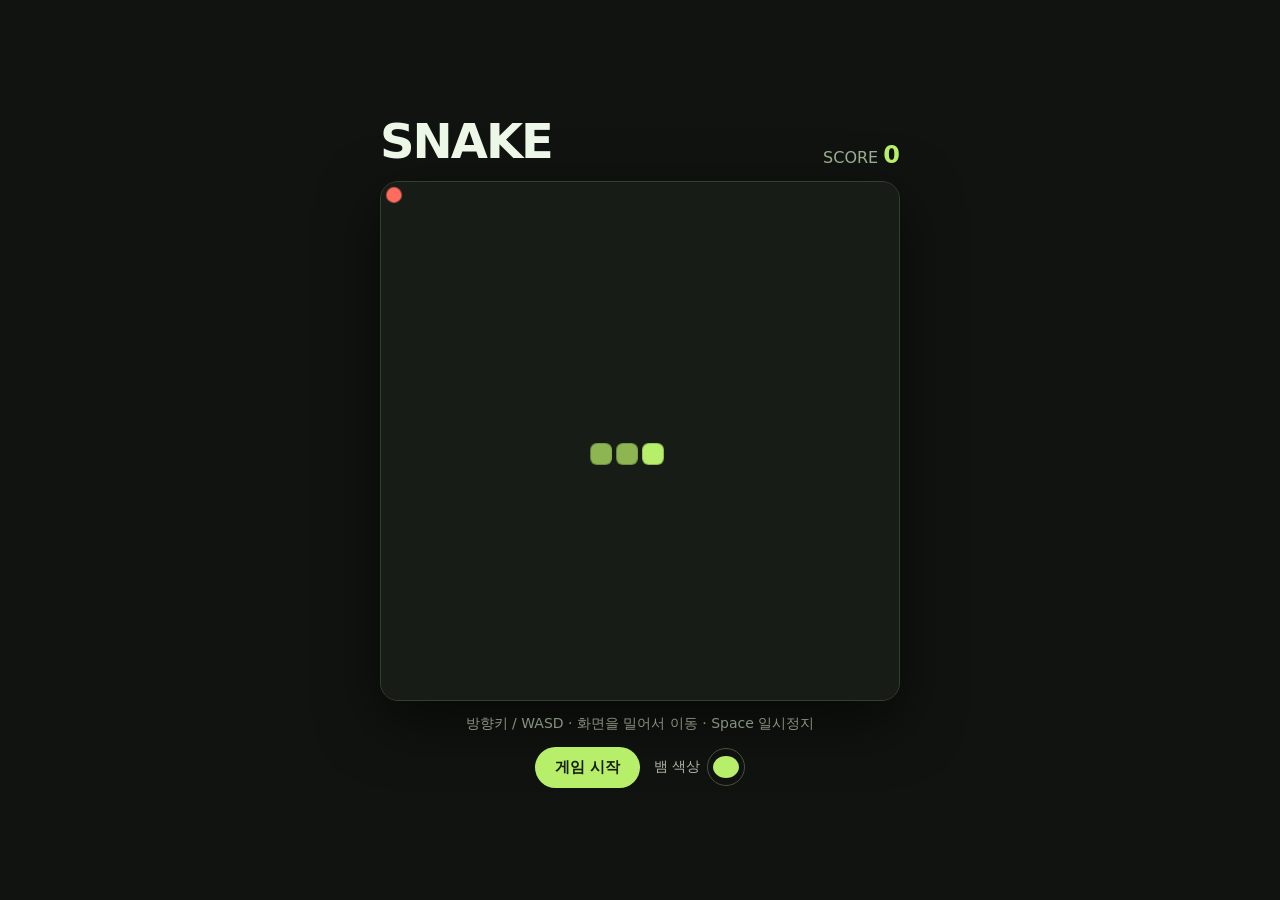
==== index.html @ 8ac628f0 "스네이크 게임 생성" ====
<!doctype html>
<html lang="ko">
<meta charset="utf-8">
<meta name="viewport" content="width=device-width,initial-scale=1">
<title>Snake</title>
<style>
  *{box-sizing:border-box}body{margin:0;min-height:100vh;display:grid;place-items:center;background:#10130f;color:#edf7e8;font:16px system-ui,sans-serif}.wrap{--snake:#b8ef6a;width:min(92vw,520px);text-align:center}header{display:flex;align-items:end;justify-content:space-between;margin-bottom:12px}h1{margin:0;font-size:clamp(28px,8vw,48px);letter-spacing:-2px}.score{color:#9bac93}.score b{color:var(--snake);font-size:24px}canvas{display:block;width:100%;aspect-ratio:1;background:#171d16;border:1px solid #34402f;border-radius:18px;box-shadow:0 20px 60px #0008;touch-action:none}.help{margin:14px 0;color:#86917f;font-size:14px}.controls{display:flex;justify-content:center;align-items:center;gap:14px}button{border:0;border-radius:999px;padding:11px 20px;background:var(--snake);color:#16200e;font:700 15px system-ui;cursor:pointer}button:hover{filter:brightness(1.08)}label{display:flex;align-items:center;gap:7px;color:#aab4a5;font-size:14px}input[type=color]{width:38px;height:38px;padding:3px;border:1px solid #465240;border-radius:50%;background:none;cursor:pointer}input[type=color]::-webkit-color-swatch{border:0;border-radius:50%}
</style>
<main class="wrap">
  <header><h1>SNAKE</h1><div class="score">SCORE <b id="score">0</b></div></header>
  <canvas id="game" width="480" height="480" aria-label="스네이크 게임"></canvas>
  <p class="help">방향키 / WASD · 화면을 밀어서 이동 · Space 일시정지</p>
  <div class="controls"><button id="start">게임 시작</button><label>뱀 색상 <input id="color" type="color" value="#b8ef6a" aria-label="뱀 색상"></label></div>
</main>
<script>
const c=document.querySelector('#game'),x=c.getContext('2d'),score=document.querySelector('#score'),btn=document.querySelector('#start'),color=document.querySelector('#color');
const N=20,S=c.width/N;let snake,food,dir,next,timer,playing=false,paused=false,touch;
function reset(){snake=[{x:10,y:10},{x:9,y:10},{x:8,y:10}];dir=next={x:1,y:0};score.textContent=0;place();draw()}
function place(){do food={x:Math.floor(Math.random()*N),y:Math.floor(Math.random()*N)};while(snake.some(p=>p.x==food.x&&p.y==food.y))}
function start(){clearInterval(timer);reset();playing=true;paused=false;btn.textContent='다시 시작';timer=setInterval(step,105)}
function step(){if(paused)return;dir=next;let h={x:snake[0].x+dir.x,y:snake[0].y+dir.y};if(h.x<0||h.x>=N||h.y<0||h.y>=N||snake.some(p=>p.x==h.x&&p.y==h.y)){playing=false;clearInterval(timer);draw('GAME OVER');return}snake.unshift(h);if(h.x==food.x&&h.y==food.y){score.textContent=+score.textContent+10;place()}else snake.pop();draw()}
function draw(msg=''){x.fillStyle='#171d16';x.fillRect(0,0,c.width,c.height);x.fillStyle='#ff6b5e';x.beginPath();x.arc((food.x+.5)*S,(food.y+.5)*S,S*.3,0,7);x.fill();snake.forEach((p,i)=>{x.fillStyle=color.value+(i?'bb':'');x.beginPath();x.roundRect(p.x*S+2,p.y*S+2,S-4,S-4,6);x.fill()});if(msg||paused){x.fillStyle='#10130fdd';x.fillRect(0,190,480,100);x.fillStyle='#edf7e8';x.textAlign='center';x.font='700 30px system-ui';x.fillText(msg||'PAUSED',240,250)}}
function turn(dx,dy){if(!playing)return;if(dx!==-dir.x||dy!==-dir.y)next={x:dx,y:dy}}
addEventListener('keydown',e=>{let k=e.key.toLowerCase(),m={arrowup:[0,-1],w:[0,-1],arrowdown:[0,1],s:[0,1],arrowleft:[-1,0],a:[-1,0],arrowright:[1,0],d:[1,0]}[k];if(m){e.preventDefault();turn(...m)}if(e.code==='Space'&&playing){e.preventDefault();paused=!paused;draw()}});
c.addEventListener('pointerdown',e=>touch=[e.clientX,e.clientY]);c.addEventListener('pointerup',e=>{let dx=e.clientX-touch[0],dy=e.clientY-touch[1];Math.abs(dx)>Math.abs(dy)?turn(Math.sign(dx),0):turn(0,Math.sign(dy))});color.oninput=()=>{document.querySelector('.wrap').style.setProperty('--snake',color.value);draw()};btn.onclick=start;reset();
</script>
</html>
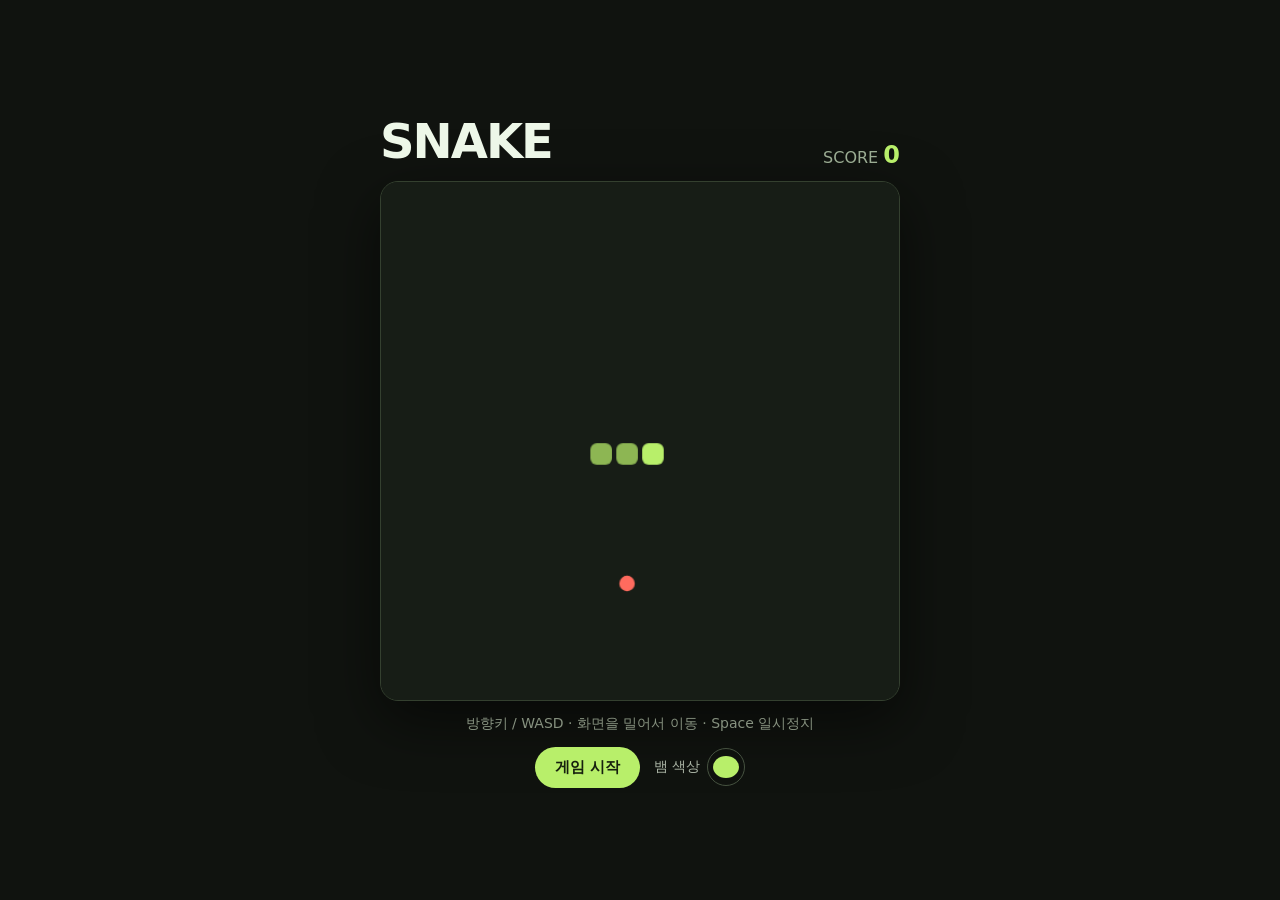
==== commit 37cb90c0: "Allow reversing snake direction" ====
--- a/index.html
+++ b/index.html
@@ -20,7 +20,7 @@
 function start(){clearInterval(timer);reset();playing=true;paused=false;btn.textContent='다시 시작';timer=setInterval(step,105)}
 function step(){if(paused)return;dir=next;let h={x:snake[0].x+dir.x,y:snake[0].y+dir.y};if(h.x<0||h.x>=N||h.y<0||h.y>=N||snake.some(p=>p.x==h.x&&p.y==h.y)){playing=false;clearInterval(timer);draw('GAME OVER');return}snake.unshift(h);if(h.x==food.x&&h.y==food.y){score.textContent=+score.textContent+10;place()}else snake.pop();draw()}
 function draw(msg=''){x.fillStyle='#171d16';x.fillRect(0,0,c.width,c.height);x.fillStyle='#ff6b5e';x.beginPath();x.arc((food.x+.5)*S,(food.y+.5)*S,S*.3,0,7);x.fill();snake.forEach((p,i)=>{x.fillStyle=color.value+(i?'bb':'');x.beginPath();x.roundRect(p.x*S+2,p.y*S+2,S-4,S-4,6);x.fill()});if(msg||paused){x.fillStyle='#10130fdd';x.fillRect(0,190,480,100);x.fillStyle='#edf7e8';x.textAlign='center';x.font='700 30px system-ui';x.fillText(msg||'PAUSED',240,250)}}
-function turn(dx,dy){if(!playing)return;if(dx!==-dir.x||dy!==-dir.y)next={x:dx,y:dy}}
+function turn(dx,dy){if(!playing)return;if(dx===-dir.x&&dy===-dir.y){snake.reverse();dir=next={x:dx,y:dy};draw();return}next={x:dx,y:dy}}
 addEventListener('keydown',e=>{let k=e.key.toLowerCase(),m={arrowup:[0,-1],w:[0,-1],arrowdown:[0,1],s:[0,1],arrowleft:[-1,0],a:[-1,0],arrowright:[1,0],d:[1,0]}[k];if(m){e.preventDefault();turn(...m)}if(e.code==='Space'&&playing){e.preventDefault();paused=!paused;draw()}});
 c.addEventListener('pointerdown',e=>touch=[e.clientX,e.clientY]);c.addEventListener('pointerup',e=>{let dx=e.clientX-touch[0],dy=e.clientY-touch[1];Math.abs(dx)>Math.abs(dy)?turn(Math.sign(dx),0):turn(0,Math.sign(dy))});color.oninput=()=>{document.querySelector('.wrap').style.setProperty('--snake',color.value);draw()};btn.onclick=start;reset();
 </script>
